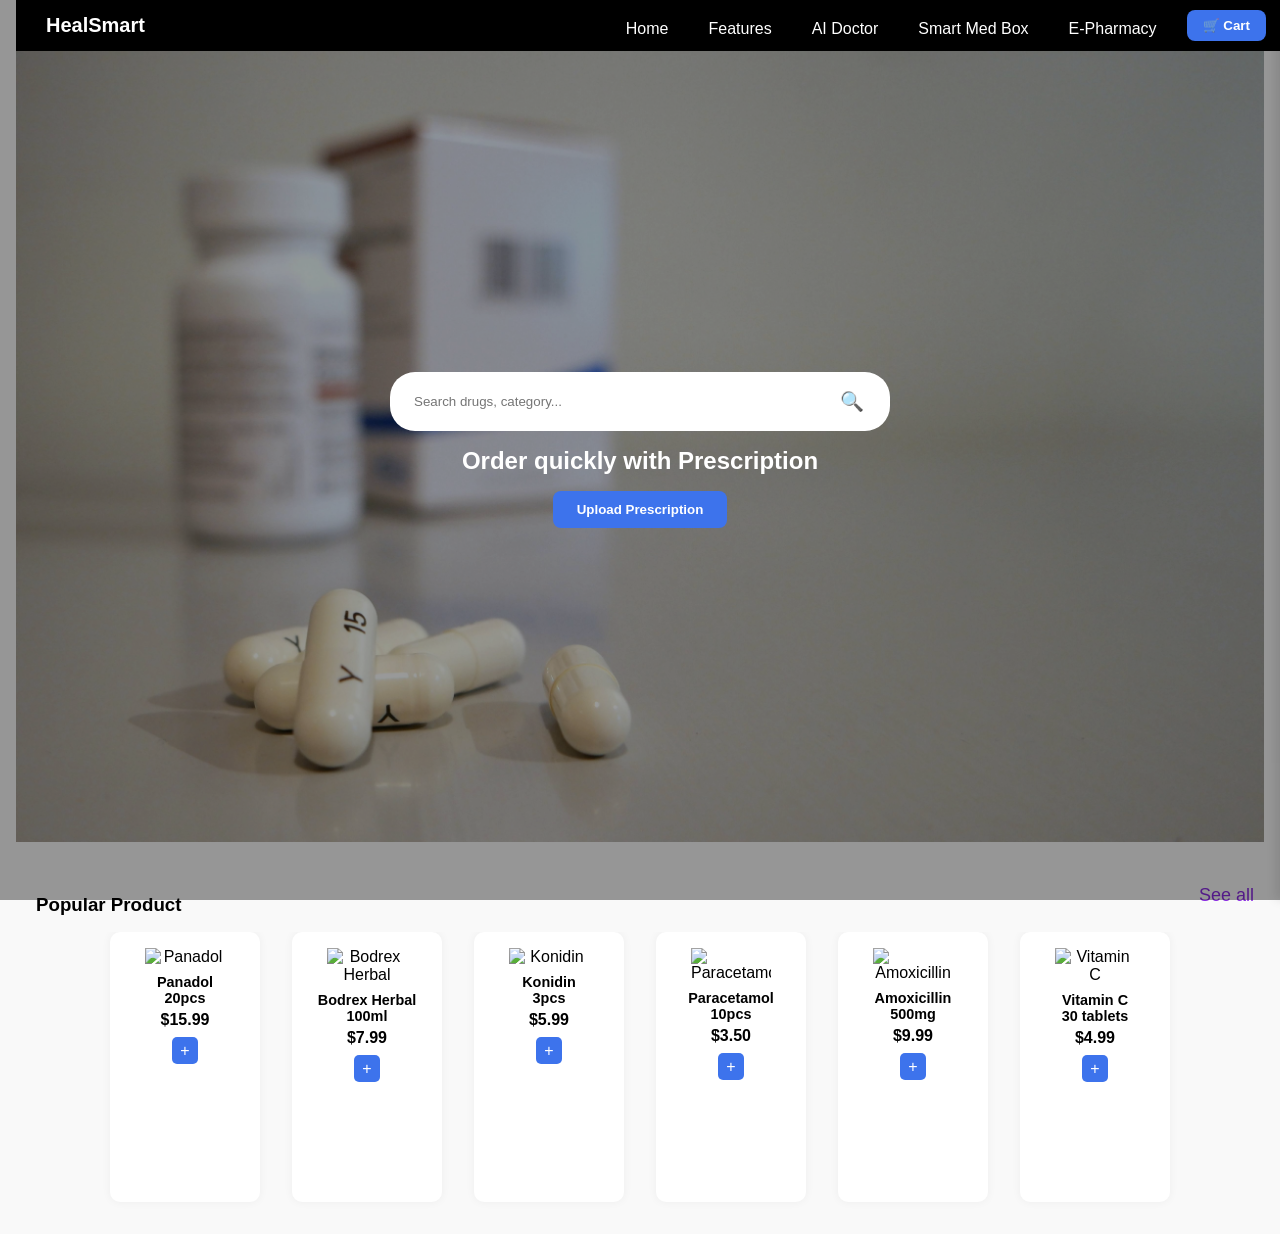
==== medicines.html @ 3e87d64b "Commited" ====
<!DOCTYPE html>
<html lang="en">
<head>
    <meta charset="UTF-8">
    <meta name="viewport" content="width=device-width, initial-scale=1.0">
    <title>Document</title>
    <link rel="stylesheet" href="index.css">
    <link rel="stylesheet" href="style.css">
    <script src="medicine.js" defer></script>
</head>
<body>
    <header>
        <nav class="navbar">
            <div class="logo">HealSmart</div>
          
            <div class="nav-group">
              <ul class="nav-links">
                <li><a href="#">Home</a></li>
                <li><a href="#">Features</a></li>
                <li><a href="#">AI Doctor</a></li>
                <li><a href="#">Smart Med Box</a></li>
                <li><a href="#">E-Pharmacy</a></li>
              </ul>
              <button id="cart-button" class="cart-btn">🛒 Cart</button>
            </div>
          </nav>
      </header>
      <div class="slider-container">
        <div class="slider">
          <div class="slide" style="background-image: url('pexels-julie-viken-148496-593451.jpg');"></div>
          <div class="slide" style="background-image: url('pexels-karolina-grabowska-4046996.jpg');"></div>
          <div class="slide" style="background-image: url('pexels-pixabay-139398.jpg');"></div>
          <div class="slide" style="background-image: url('pexels-shvetsa-3683090.jpg');"></div>
          <div class="slide" style="background-image: url('pexels-pixabay-208512-scaled-1-1920x1280 1.png');"></div>
        </div>
      
        <div class="search-section">
          <div class="search-box">
            <input type="text" placeholder="Search drugs, category...">
            <button>🔍</button>
          </div>
          <h2>Order quickly with Prescription</h2>
          <button class="upload-btn">Upload Prescription</button>
        </div>
      </div>
      
    <!-- Existing code before remains unchanged -->

<div class="section">
    <div class="section-title">
      <h3>Popular Product</h3>
      <a href="#">See all</a>
    </div>
    <div class="product-list">
        <div class="product-card">
            <img src="https://caresoul.in/cdn/shop/products/panadoladvance16tablets_600x600.jpg?v=1679571317" alt="Panadol">
            <h4>Panadol<br>20pcs</h4>
            <div class="price">$15.99</div>
            <button class="add-btn">+</button>
          </div>
      <div class="product-card">
        <img src="https://encrypted-tbn0.gstatic.com/images?q=tbn:ANd9GcRsW9gVQKQVhk741xKaaFB98vCGdjBel14ayQ&s" alt="Bodrex Herbal">
        <h4>Bodrex Herbal<br>100ml</h4>
        <div class="price">$7.99</div>
        <button class="add-btn">+</button>
      </div>
      <div class="product-card">
        <img src="https://down-id.img.susercontent.com/file/a12b778649339552637e33c7e74ee2e1" alt="Konidin">
        <h4>Konidin<br>3pcs</h4>
        <div class="price">$5.99</div>
        <button class="add-btn">+</button>
      </div>
      <!-- Added products below -->
      <div class="product-card">
        <img src="https://kidsapo.com/wp-content/uploads/2022/11/paracetamol-500-mg-tablets-10-pcs-biofarm.jpg" alt="Paracetamol">
        <h4>Paracetamol<br>10pcs</h4>
        <div class="price">$3.50</div>
        <button class="add-btn">+</button>
      </div>
      <div class="product-card">
        <img src="https://encrypted-tbn0.gstatic.com/images?q=tbn:ANd9GcTaGGng3p1weiqXgMfH7oDJiNxzBF0FtODGZA&s" alt="Amoxicillin">
        <h4>Amoxicillin<br>500mg</h4>
        <div class="price">$9.99</div>
        <button class="add-btn">+</button>
      </div>
      <div class="product-card">
        <img src="https://m.media-amazon.com/images/I/61Q-+KR3WcL._AC_UF894,1000_QL80_.jpg" alt="Vitamin C">
        <h4>Vitamin C<br>30 tablets</h4>
        <div class="price">$4.99</div>
        <button class="add-btn">+</button>
      </div>
    </div>
  </div>
  <!-- Cart Sidebar -->
<div id="cart-sidebar">
    <h3>Your Cart</h3>
    <ul id="cart-items"></ul>
    <div class="cart-footer">
      <strong>Total: $<span id="cart-total">0.00</span></strong>
    </div>
  </div>
  

  
</body>
</html>
---- index.css ----
*{
    margin: 0px;
    padding: 0px;
    box-sizing:border-box;
    /* background-color: springgreen; */
}
.heading{
    background-color:black ;
    display: flex;
    flex-direction:row;
    align-items: center;
    height: 10vh;
    color: white;
    
}
p{
    padding-left: 10px;
}
.outerbox{
    display: flex;
    flex-direction:row ;
    justify-content: center;
    align-items: center;
}
img{
    width: 50vw;
    height: 90vh;
    
}       
.box{/* Add this to your index.css or wherever appropriate */

.content-container {
  display: flex;
  flex-wrap: wrap;
  justify-content: center;
  align-items: flex-start;
  gap: 40px;
  padding: 40px 20px;
  flex-direction: row; /* ensures left-to-right */
}

.img2 {
  width: 400px;
  max-width: 100%;
}

.img2 img {
  width: 100%;
  height: auto;
}

/* Health tips style */
.health-tips-box {
  background-color: #f6f9ff;
  padding: 30px;
  width: 400px;
  max-width: 100%;
  border-radius: 15px;
  box-shadow: 0 4px 15px rgba(0, 0, 0, 0.05);
  text-align: center;
}

.health-tips-box h2 {
  margin-bottom: 20px;
  font-size: 24px;
  color: #1e3a8a;
}

.tips-grid {
  display: grid;
  grid-template-columns: 1fr;
  gap: 15px;
}

.tip-box {
  background-color: #ffffff;
  padding: 15px;
  border-radius: 12px;
  font-size: 1rem;
  font-weight: 500;
  color: #333;
  box-shadow: 0 2px 10px rgba(0, 0, 0, 0.1);
  transition: transform 0.3s ease;
}

.tip-box:hover {
  transform: translateY(-5px);
}

    color:white 
}
#mainbox{
    background-color: springgreen;

}
.login{
    border: 2px solid black;
    height: 50vh;
    width: 30vw;
    background-color: white;
    display: flex;
    flex-direction: column;
    align-items: center;
}
.outerbox p{
    color: blueviolet;
    font-family: 'Times New Roman', Times, serif;
}
.input1{
    padding: 10px;
    margin: 30px;

}
.input2{
    padding: 10px;
    /* margin: 30px; */
}
a{
    color: blueviolet;
    padding: 10px;
    font-size: large;
    text-decoration: none;
}
button{
    padding: 10px;
    background-color: springgreen;
}
.btn-green{
    padding: 10px;
    background-color: springgreen;
    margin: 10px;
}
.social-login-btn {
    display: flex;
    align-items: center;
    justify-content: center;
    gap: 10px;
    padding: 12px 20px;
    border: none;
    background-color: white;
    color: black;
    font-size: 16px;
    font-weight: bold;
    border-radius: 5px;
    box-shadow: 0px 2px 5px rgba(0, 0, 0, 0.2);
    cursor: pointer;
    transition: all 0.3s ease;
    margin: 10px;
}

.social-login-btn img {
    width: 20px;
    height: 20px;
}

.social-login-btn:hover {
    background-color: #f0f0f0;
}
.box2{
    background-color: rgba(224, 229, 245, 1);
    height: 100%;
    width: 100%;
}
.img2{
    width: 80vh;
    height:90vh;
    position: relative;
    left: 100vh;
}
/* .box2{
    display: flex;
    justify-content: end;
    align-items: center; 
} */
.box2 h1,h3{
    padding-top: 20px;
    padding-left:20px ;
}
.card {
    margin-top:50px ;
    background-color: #e8ebe8;
    display: flex;
    align-items: center;
    justify-content: flex-start;
    /* padding: 20px; */
    border-radius: 20px;
    /* max-width: 400px; */
    width: 40vw;
    height: 40vh;
    margin-left: 50px;
    box-shadow: 5px 5px 15px rgba(0, 0, 0, 0.1);
    
}

.card img {
    width: 30vw;
    height: 30vh;
}

/* .card-content {
    flex: 1;
} */

.card h2 {
    font-size: 22px;
}

.card p {
    font-size: 16px;
    margin-top: 10px;
}

.btn {
    background-color: yellow;
    border: none;
    padding: 10px 20px;
    margin-top: 10px;
    font-size: 16px;
    cursor: pointer;
    width: 100%;
    text-align: center;
    font-weight: bold;
}

.btn:hover {
    background-color: #ffeb3b;
}
.text2{
    text-align: center;
}
.maincontainer{
        display: flex;
        flex-direction: row;
        justify-content: center;
        gap: 20px;  /* Adds spacing between cards */
        flex-wrap: wrap; /* Allows wrapping for responsiveness */
}
.cta-btn {
    background: linear-gradient(to right, #42a5f5, #1e88e5);
    color: white;
    padding: 12px 24px;
    font-size: 18px;
    border-radius: 25px;
    text-decoration: none;
    display: inline-block;
    margin-top: 20px;
    transition: 0.3s;
}
.cta-btn:hover {
    background: linear-gradient(to right, #1e88e5, #1565c0);
}
/* Navbar Styles */
.navbar {
    position: fixed;
    top: 0;
    width: 100%;
    background: black;
    color: white;
    display: flex;
    justify-content: space-between;
    padding: 15px 50px;
    z-index: 1000;
}
.logo {
    font-size: 22px;
    font-weight: bold;
}
.nav-links {
    list-style: none;
    display: flex;
    gap: 20px;
}
.nav-links li a {
    color: white;
    text-decoration: none;
    font-size: 16px;
    transition: 0.3s;
}
.nav-links li a:hover {
    color: #42a5f5;
}
.health-tips-box {
    background-color: #f6f9ff;
    padding: 30px;
    margin: 40px auto;
    width: 45%;
    border-radius: 15px;
    box-shadow: 0 4px 15px rgba(0, 0, 0, 0.05);
    text-align: center;
  }
  
  .health-tips-box h2 {
    margin-bottom: 20px;
    font-size: 24px;
    color: #1e3a8a;
  }
  
  .tips-grid {
    display: grid;
    grid-template-columns: repeat(auto-fit, minmax(250px, 1fr));
    gap: 20px;
  }
  
  .tip-box {
    background-color: #ffffff;
    padding: 20px;
    border-radius: 12px;
    font-size: 1rem;
    font-weight: 500;
    color: #333;
    box-shadow: 0 2px 10px rgba(0,0,0,0.1);
    transition: transform 0.3s ease;
  }
  
  .tip-box:hover {
    transform: translateY(-5px);
  }
/* Full Mobile Container */
.mobile-container {
    width: 320px;
    height: 600px;
    background: #f8f9fa;
    border-radius: 35px;
    box-shadow: 0px 10px 20px rgba(0, 0, 0, 0.2);
    border: 8px solid black;
    position: relative;
    overflow: hidden;
    display: flex;
    flex-direction: column;
    align-items: center;
    padding-top: 40px;
    margin-top: 10px;
    /* margin-left: 20vw; */
    margin: auto;
}

/* Mobile top bar */
.mobile-top-bar {
    width: 100%;
    height: 30px;
    background: black;
    color: white;
    display: flex;
    justify-content: space-between;
    padding: 5px 15px;
    font-size: 14px;
    font-weight: bold;
}

/* HealSmart Notification */
.notification {
    width: 90%;
    background: white;
    display: flex;
    align-items: center;
    border-radius: 10px;
    padding: 10px;
    box-shadow: 0 2px 5px rgba(0, 0, 0, 0.2);
    margin-top: 10px;
}

.notif-logo {
    width: 30px;
    height: 30px;
    border-radius: 50%;
    margin-right: 10px;
}

.notif-text {
    display: flex;
    flex-direction: column;
}

.notif-title {
    font-weight: bold;
}

/* Mobile Screen Content */
.mobile-screen {
    width: 90%;
    background: #ffffff;
    margin-top: 20px;
    padding: 15px;
    border-radius: 12px;
    box-shadow: 0 4px 10px rgba(0, 0, 0, 0.1);
    text-align: center;
}

.health-tips {
    text-align: left;
    font-size: 14px;
    list-style-type: none;
    padding: 0;
}

.health-tips li {
    background: #eef3ff;
    padding: 8px;
    margin: 5px 0;
    border-radius: 8px;
}
.health h2{
    text-align: center;
    margin-top: 50px;
}
.feature-container {
    display: flex;
    flex-direction: row;
    justify-content: center;
    gap: 80px;  /* Adds spacing between cards */
    padding: 20px;
}

.feature-box {
    width: 220px;
    height: 220px;
    background-color: #A3E4A6;
    border-radius: 20px;
    display: flex;
    flex-direction: column;
    align-items: center;
    justify-content: center;
    text-align: center;
    box-shadow: 2px 2px 10px rgba(0, 0, 0, 0.2);
    padding: 15px;
}

.feature-box img {
    width: 60px;
    height: 60px;
    margin-bottom: 10px;
}

.feature-box p {
    font-size: 16px;
    font-weight: bold;
    color: #333;
}

.feature-center {
    width: 100%;
    display: flex;
    justify-content: center;
}
.privacy-card {
    display: flex;
    justify-content: center;
    align-items: center;
    background-color: #6979F8;
    color: white;
    padding: 20px;
    border-radius: 12px;
    max-width: 500px;
    box-shadow: 2px 2px 10px rgba(0, 0, 0, 0.2);
    margin: auto;
    margin-top: 20px;
    height: 25vh;
}

.icon-section img {
    width: 60px;
    height: auto;
}

.divider {
    height: 80px;
    width: 2px;
    background-color: white;
    margin: 0 15px;
}

.text-section {
    max-width: 300px;
    font-size: 14px;
}

.footer {
    width: 100%;
    background-color: #DDE4FA;
    padding: 20px;
    display: flex;
    justify-content: space-between;
    align-items: flex-start;
    flex-wrap: wrap;
    min-height: auto; /* Changed height to auto so it adjusts dynamically */
    margin-top:50px ;
}

.footer-section {
    flex: 1;
    min-width: 200px;
    margin: 10px;
}

.left {
    max-width: 300px;
    display: flex;
    flex-direction: column;
    align-items: flex-start;
}

h2, h3 {
    margin: 0;
}

p {
    margin: 5px 0;
}

.social-icons {
    display: flex;
    flex-direction: row;
    gap: 10px;
    margin-top: 10px;
}

.social-icons img {
    width: 50px;
    height: 50px;
}

.app-buttons {
    display: flex;
    gap: 10px; /* Ensures spacing between buttons */
}

.app-buttons img {
    width: 120px;
    height: auto;
}
.footer-bottom {
    width: 100%;
    display: flex;
    justify-content: center;
    align-items: center;
    gap: 30px;
    margin-top: 20px;
    flex-wrap: wrap;
}

.query-box, .contact-box {
    background-color: #FFFFFF;
    padding: 20px;
    border-radius: 10px;
    box-shadow: 0px 4px 8px rgba(0, 0, 0, 0.1);
    width: 400px;
    text-align: center;
}

.query-box h3, .contact-box h3 {
    margin-bottom: 10px;
}

.query-box input, .contact-box input, .contact-box textarea {
    width: 100%;
    padding: 10px;
    margin-top: 5px;
    border: 1px solid #ccc;
    border-radius: 5px;
}

.query-box button, .contact-box button {
    margin-top: 10px;
    padding: 10px 20px;
    border: none;
    background-color: #4CAF50;
    color: white;
    border-radius: 5px;
    cursor: pointer;
}
.btn-yellow{
    background-color: yellow;
    border: none;
    padding: 10px 20px;
    margin-top: 10px;
    font-size: 16px;
    cursor: pointer;
    width: 100%;
    text-align: center;
    font-weight: bold;
}
.container2{
    background-color: rgba(217, 217, 217, 1);
    display: flex;
    flex-direction: row;
    align-items: center;
}
.btn-yellow2{
    background-color: yellow;
    color: black;
    width: 10vw;
    cursor: pointer;
    width: 100%;
    text-align: center;
    font-weight: bold;
    
}
.helo2{
    display: flex;
    flex-direction: row;
    flex-wrap: wrap;
    justify-content: center ;
}
.talktodr{
    text-align: center;

}
.talktodr h1{
    margin-top:20px ;
}
.talktodr h3{
    font-style: italic;
    margin-bottom: 30px;
}
.heading, .talktodr {
    text-align: center;
    margin-top: 20px;
  }
  
  #chat-window {
    max-width: 600px;
    margin: 30px auto;
    border: 1px solid #ccc;
    border-radius: 12px;
    background: #fff;
    box-shadow: 0 0 10px rgba(0,0,0,0.1);
    overflow: hidden;
  }
  
  #chat-box {
    max-height: 400px;
    overflow-y: auto;
    padding: 15px;
  }
  
  #chat-box p {
    margin: 8px 0;
  }
  
  .user-msg {
    text-align: right;
    color: #2c3e50;
  }
  
  .bot-msg {
    text-align: left;
    color: #27ae60;
  }
  
  #chat-input {
    display: flex;
    padding: 10px;
    border-top: 1px solid #ddd;
    background-color: #fafafa;
  }
  
  #chat-input input {
    flex: 1;
    padding: 10px 12px;
    border: 1px solid #ccc;
    border-radius: 8px;
    outline: none;
    font-size: 14px;
  }
  
  #chat-input button {
    background-color: #4CAF50;
    color: white;
    border: none;
    margin-left: 10px;
    padding: 0 16px;
    font-size: 16px;
    border-radius: 8px;
    cursor: pointer;
    transition: background-color 0.3s ease;
  }
  
  #chat-input button:hover {
    background-color: #45a049;
  }
  #mic-btn {
    background-color: #f39c12;
  }
  
  #mic-btn:hover {
    background-color: #e67e22;
  }
  .personal-concerns {
    display: flex;
    flex-wrap: wrap;
    align-items: center;
    justify-content: space-between;
    padding: 50px;
    background-color: #f9f9f9;
    gap: 30px;
  }
  
  .concern-text {
    flex: 1;
    min-width: 300px;
  }
  
  .concern-text h2 {
    font-size: 28px;
    color: #1d1d1d;
    margin-bottom: 20px;
  }
  
  .concern-text p {
    font-size: 16px;
    color: #555;
    margin-bottom: 20px;
  }
  
  .concern-text ul {
    list-style: none;
    padding-left: 0;
  }
  
  .concern-text ul li {
    margin-bottom: 20px;
  }
  
  .concern-text ul li strong {
    font-size: 18px;
    color: #146C63;
  }
  
  .start-btn {
    background-color: #147c6c;
    color: white;
    padding: 12px 24px;
    font-size: 16px;
    border: none;
    border-radius: 6px;
    cursor: pointer;
    transition: background-color 0.3s ease;
  }
  
  .start-btn:hover {
    background-color: #105b4f;
  }
  
  .concern-image {
    flex: 1;
    text-align: center;
    min-width: 300px;
  }
  
  .concern-image img {
    max-width: 100%;
    height: auto;
    border-radius: 8px;
  }
  .appointment-hero {
    background-image: url('pexels-rdne-6129507.jpg'); /* Replace with your image path */
    background-size: cover;
    background-position: center;
    height: 150vh;
    display: flex;
    justify-content: center;
    align-items: center;
    position: relative;
    animation: fadeIn 2s ease-in-out;
  }
  
  .hero-content {
    text-align: center;
    color: white;
    text-shadow: 2px 2px 4px rgba(0, 0, 0, 0.6);
  }
  
  .hero-content h1 {
    font-size: 32px;
    font-weight: bold;
    margin-bottom: 20px;
    animation: slideUp 1.5s ease forwards;
  }
  
  .btn-cta {
    display: inline-block;
    padding: 12px 24px;
    background-color: #0f766e;
    color: #fff;
    font-weight: bold;
    text-decoration: none;
    border-radius: 8px;
    transition: background-color 0.3s ease;
  }
  
  .btn-cta:hover {
    background-color: #115e59;
  }
  
  /* Animation keyframes */
  @keyframes fadeIn {
    from { opacity: 0; }
    to { opacity: 1; }
  }
  
  @keyframes slideUp {
    from {
      transform: translateY(20px);
      opacity: 0;
    }
    to {
      transform: translateY(0);
      opacity: 1;
    }
  }
  .top-doctors {
    text-align: center;
    padding: 40px 20px;
    background-color: #f9f9f9;
  }
  
  .top-doctors h2 {
    font-size: 28px;
    color: #2c3e50;
    margin-bottom: 10px;
  }
  
  .top-doctors .subheading {
    color: #888;
    font-size: 16px;
    margin-bottom: 30px;
  }
  
  .doctor-grid {
    display: grid;
    grid-template-columns: repeat(auto-fit, minmax(230px, 1fr));
    gap: 20px;
    justify-items: center;
  }
  
  .doctor-card {
    background: white;
    border-radius: 15px;
    padding: 20px;
    box-shadow: 0 4px 12px rgba(0,0,0,0.1);
    max-width: 250px;
    text-align: center;
    transition: transform 0.3s ease;
  }
  
  .doctor-card:hover {
    transform: translateY(-5px);
  }
  
  .doctor-card img {
    width: 100%;
    height: 180px;
    object-fit: cover;
    border-radius: 10px;
  }
  
  .doctor-card h3 {
    margin-top: 15px;
    font-size: 18px;
    color: #333;
  }
  
  .doctor-card p {
    font-size: 14px;
    color: #666;
    margin-bottom: 15px;
  }
  
  .book-btn {
    display: inline-block;
    background-color: #34d399;
    color: white;
    padding: 10px 20px;
    border-radius: 30px;
    font-weight: bold;
    text-decoration: none;
    transition: background 0.3s;
  }
  
  .book-btn:hover {
    background-color: #059669;
  }
  
  .popup-form {
    display: none;
    position: fixed;
    z-index: 1000;
    left: 0; top: 0;
    width: 100%; height: 100%;
    background: rgba(0, 0, 0, 0.5);
  }
  
  .form-content {
    background: #fff;
    padding: 30px;
    width: 300px;
    border-radius: 10px;
    margin: 10% auto;
    text-align: center;
    position: relative;
    animation: fadeIn 0.3s ease-in-out;
  }
  
  .form-content input,
  .form-content button {
    width: 90%;
    margin: 10px 0;
    padding: 10px;
    border-radius: 5px;
    border: 1px solid #ccc;
  }
  
  .form-content button {
    background: #10b981;
    color: white;
    border: none;
    font-weight: bold;
    cursor: pointer;
  }
  
  .form-content button:hover {
    background: #059669;
  }
  
  .close-btn {
    position: absolute;
    top: 8px;
    right: 15px;
    font-size: 20px;
    cursor: pointer;
  }
  
  @keyframes fadeIn {
    from {opacity: 0; transform: scale(0.9);}
    to {opacity: 1; transform: scale(1);}
  } 
  .modal {
    display: none; /* Hide by default */
    position: fixed;
    top: 0; left: 0;
    width: 100%; height: 100%;
    background: rgba(0, 0, 0, 0.6);
    justify-content: center;
    align-items: center;
    z-index: 1000;
  }
  
  .modal-content {
    background: white;
    padding: 20px;
    border-radius: 8px;
    width: 300px;
    margin: auto;
    position: relative;
  }
  
  .close-btn {
    position: absolute;
    right: 10px;
    top: 5px;
    cursor: pointer;
    font-size: 24px;
  }
.book-btn{
    display: flex;
    justify-content: center;
    align-items: center;
  }
  .how-it-works {
    text-align: center;
    padding: 50px 20px;
    background-color: #f8f9fa;
  }
  
  .how-it-works h2 {
    font-size: 2.5rem;
    margin-bottom: 40px;
    color: #333;
  }
  
  .steps-container {
    display: flex;
    justify-content: center;
    gap: 40px;
    flex-wrap: wrap;
  }
  
  .step {
    max-width: 300px;
    padding: 20px;
    background-color: white;
    border-radius: 15px;
    box-shadow: 0 0 15px rgba(0,0,0,0.05);
    transition: transform 0.3s ease;
  }
  
  .step:hover {
    transform: translateY(-5px);
  }
  
  .step img {
    width: 200px ;
    height: 200px;
    margin-bottom: 20px;
  }
  
  .step h3 {
    font-size: 1.2rem;
    color: #007bff;
    margin-bottom: 10px;
  }
  
  .step p {
    font-size: 0.95rem;
    color: #666;
  }
  
.navbar a{
    color: white;
}
---- style.css ----
* {
    margin: 0;
    padding: 0;
    box-sizing: border-box;
    font-family: Arial, sans-serif;
  }
  
  body {
    background-color: #f9f9f9;
    padding: 1rem;
  }
  
  header {
    font-size: 1.5rem;
    font-weight: bold;
    margin-bottom: 1rem;
  }
  
  /* SLIDER SECTION */
  .slider-container {
    /* position: relative; */
    background-size: cover;
    background-position: center;
    overflow: hidden;
    /* border-radius: 10px; */
  
    width: 100%;
    
  }
  
 .slider {
    display: flex;
    width: 100%;
    height: 90vh;
    animation: slide 25s infinite;
  }
  
  .slider img {
    width: 100%;
    height: 100%;
    object-fit: cover;
    flex-shrink: 0;
  }
  
  @keyframes slide {
    0% { transform: translateX(0%); }
    20% { transform: translateX(0%); }
    25% { transform: translateX(-100%); }
    45% { transform: translateX(-100%); }
    50% { transform: translateX(-200%); }
    70% { transform: translateX(-200%); }
    75% { transform: translateX(-300%); }
    95% { transform: translateX(-300%); }
    100% { transform: translateX(-400%); }
  }
  
  /* Overlay */
  .slider-container::after {
    content: "";
    position: absolute;
    inset: 0;
    background: rgba(0, 0, 0, 0.4);
    z-index: 1;
  }
  
  /* Search Overlay */
  .slider-container .search-section {
    position: absolute;
    top: 0;
    left: 0;
    width: 100%;
    height: 100%;
    display: flex;
    flex-direction: column;
    justify-content: center;
    align-items: center;
    z-index: 2;
    padding: 2rem 1rem;
    color: #fff;
    text-align: center;
  }
  
  .search-box {
    display: flex;
    align-items: center;
    background-color: #fff;
    border-radius: 25px;
    overflow: hidden;
    padding: 0.5rem 1rem;
    width: 100%;
    max-width: 500px;
    margin-bottom: 1rem;
  }
  
  .search-box input {
    border: none;
    outline: none;
    width: 100%;
    padding: 0.5rem;
  }
  
  .search-box button {
    background: none;
    border: none;
    font-size: 1.2rem;
    cursor: pointer;
  }
  
  .upload-btn {
    margin-top: 1rem;
    background-color: #3d73ec;
    border: none;
    color: #fff;
    padding: 0.7rem 1.5rem;
    border-radius: 8px;
    font-weight: bold;
    cursor: pointer;
  }
  
  /* PRODUCTS */
  .section {
    margin-top: 2rem;
  }
  
  .section-title {
    display: flex;
    justify-content: space-between;
    align-items: center;
    margin-bottom: 1rem;
  }
  
  .product-list {
    display: flex;
    justify-content: center;
    align-items: center;
    gap:2rem;
    overflow-x: auto;
    padding-bottom: 1rem;
  }
  
  .product-card {
    background-color: #fff;
    border-radius: 10px;
    padding: 1rem;
    width: 150px;
    box-shadow: 0 0 10px rgba(0, 0, 0, 0.05);
    display: flex;
    flex-direction: column;
    align-items: center;
    text-align: center;
    flex-shrink: 0;
    height: 30vh;
  }
  
  .product-card img {
    width: 80px;
    height: auto;
    margin-bottom: 0.5rem;
  }
  
  .product-card h4 {
    font-size: 0.9rem;
    margin-bottom: 0.3rem;
  }
  
  .product-card .price {
    font-weight: bold;
    margin-bottom: 0.5rem;
  }
  
  .product-card .old-price {
    text-decoration: line-through;
    color: gray;
    font-size: 0.8rem;
    margin-left: 0.3rem;
  }
  
  .add-btn {
    background-color: #3d73ec;
    color: #fff;
    border: none;
    padding: 0.3rem 0.5rem;
    border-radius: 5px;
    font-size: 1rem;
    cursor: pointer;
  }
  
  .slide {
    flex-shrink: 0;
    width: 100%;
    height: 100%;
    background-size: cover;
    background-position: center;
  }
  #cart-sidebar {
    position: fixed;
    top: 0;
    right: -300px;
    width: 300px;
    height: 100%;
    background: #fff;
    border-left: 2px solid #ccc;
    box-shadow: -4px 0 10px rgba(0, 0, 0, 0.1);
    padding: 1rem;
    transition: right 0.3s ease;
    z-index: 999;
    overflow-y: auto;
  }
  
  #cart-sidebar.active {
    right: 0;
  }
  
  #cart-sidebar h3 {
    margin-bottom: 1rem;
  }
  
  #cart-items {
    list-style: none;
    padding: 0;
  }
  
  #cart-items li {
    margin-bottom: 0.5rem;
    border-bottom: 1px solid #eee;
    padding-bottom: 0.5rem;
  }
  
  .cart-footer {
    margin-top: 1rem;
    font-size: 1.1rem;
  }
  
  #toggle-cart {
    position: fixed;
    top: 20px;
    right: 20px;
    background: #3d73ec;
    color: #fff;
    border: none;
    padding: 0.7rem 1rem;
    border-radius: 5px;
    cursor: pointer;
    z-index: 1000;
  }
/* Navbar container */
.navbar {
    display: flex;
    align-items: center;
    justify-content: space-between;
    background-color: black;
    padding: 10px 30px;
    color: white;
  }
  
  /* Logo */
  .logo {
    font-size: 20px;
    font-weight: bold;
    color: white;
  }
  
  /* Nav group to hold links and cart on right */
  .nav-group {
    display: flex;
    align-items: center;
    gap: 20px;
  }
  
  /* Navigation links */
  .nav-links {
    display: flex;
    gap: 20px;
    list-style: none;
    margin: 0;
    padding: 0;
  }
  
  .nav-links li a {
    text-decoration: none;
    color: white;
    font-weight: 500;
  }
  
  .nav-links li a:hover {
    color: #3d73ec;
  }
  
  /* Cart button */
  .cart-btn {
    background-color: #3d73ec;
    color: white;
    border: none;
    padding: 8px 16px;
    border-radius: 8px;
    font-weight: bold;
    cursor: pointer;
    transition: background-color 0.2s ease;
  }
  
  .cart-btn:hover {
    background-color: #2c5dc4;
  }
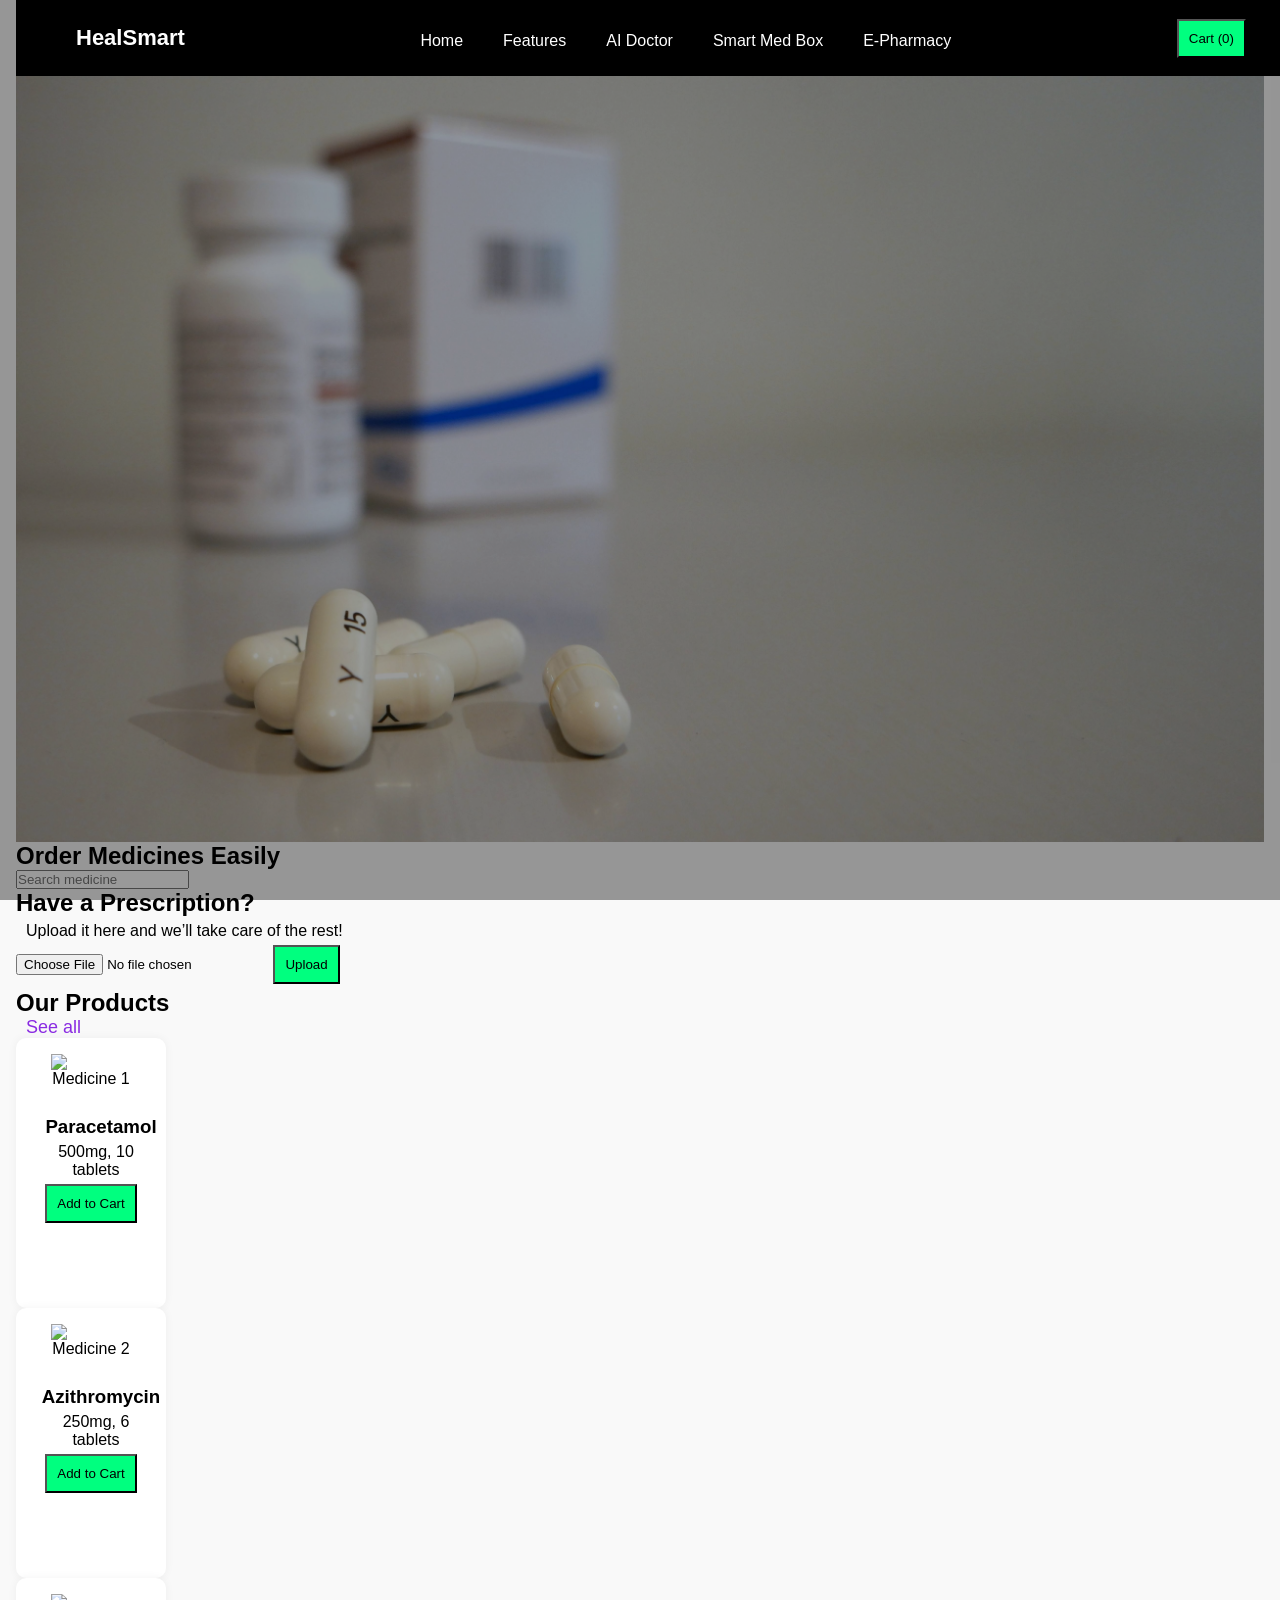
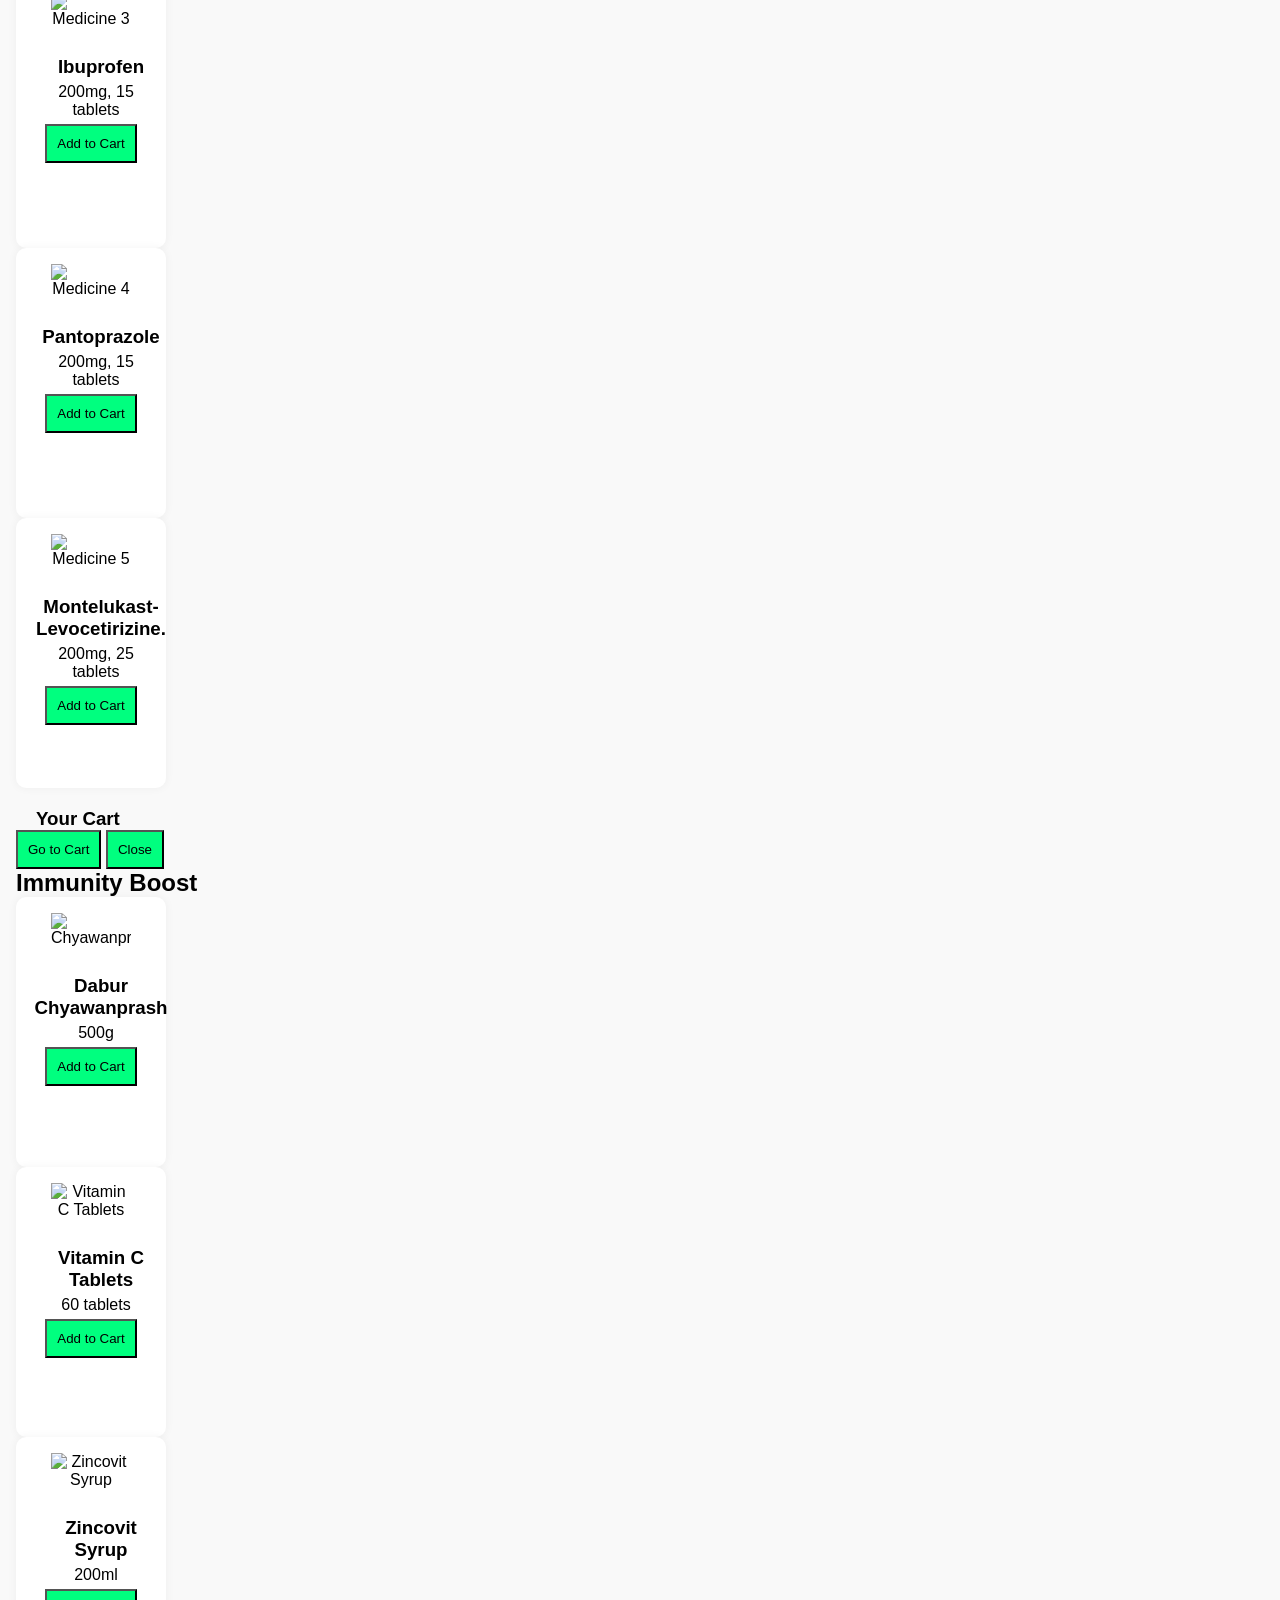
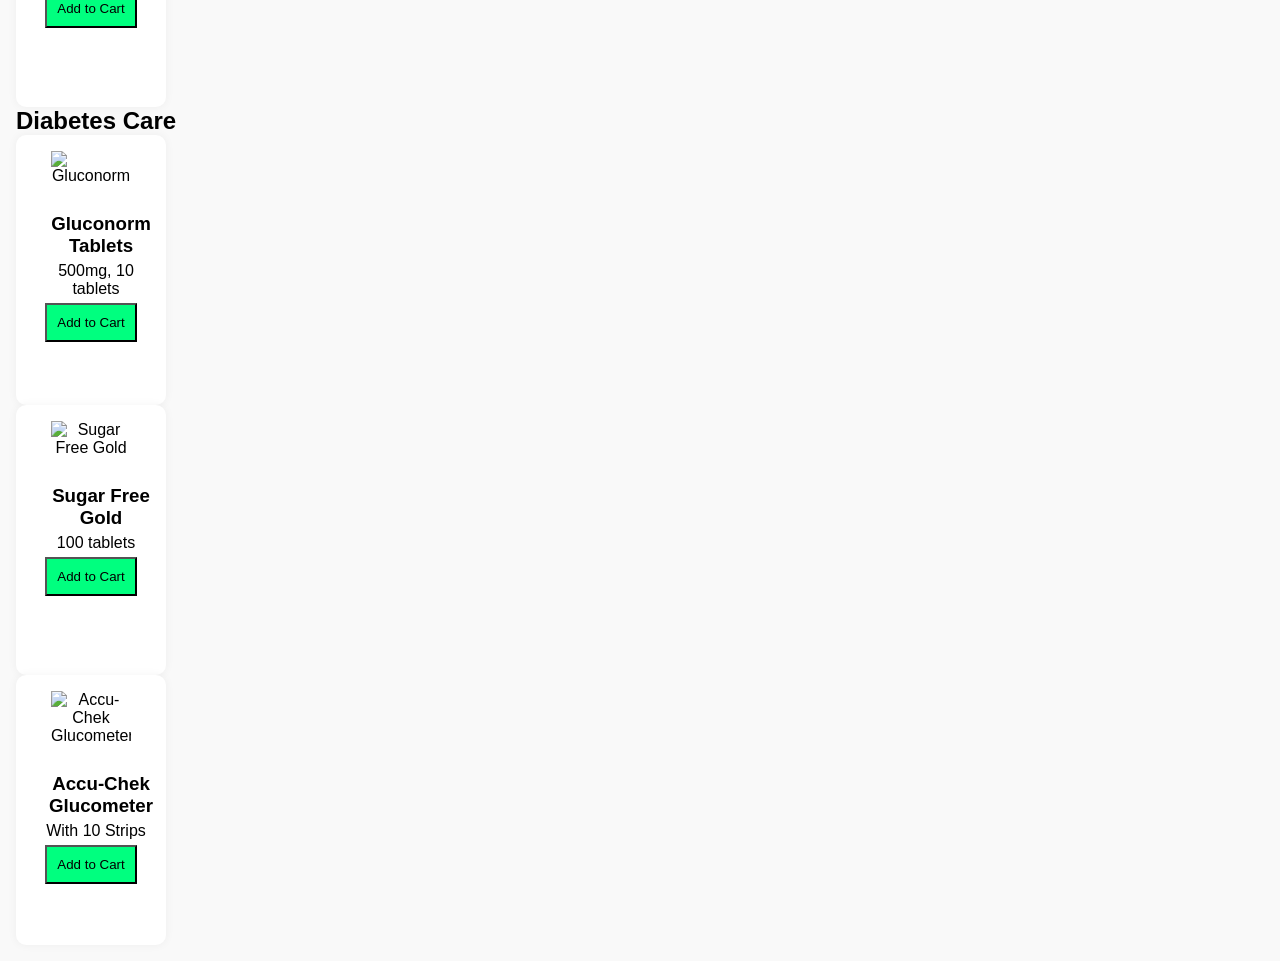
==== commit dcc1bbad: "Add files via upload" ====
--- a/medicines.html
+++ b/medicines.html
@@ -1,106 +1,154 @@
-<!DOCTYPE html>
-<html lang="en">
-<head>
-    <meta charset="UTF-8">
-    <meta name="viewport" content="width=device-width, initial-scale=1.0">
-    <title>Document</title>
-    <link rel="stylesheet" href="index.css">
-    <link rel="stylesheet" href="style.css">
-    <script src="medicine.js" defer></script>
-</head>
-<body>
-    <header>
-        <nav class="navbar">
-            <div class="logo">HealSmart</div>
-          
-            <div class="nav-group">
-              <ul class="nav-links">
-                <li><a href="#">Home</a></li>
-                <li><a href="#">Features</a></li>
-                <li><a href="#">AI Doctor</a></li>
-                <li><a href="#">Smart Med Box</a></li>
-                <li><a href="#">E-Pharmacy</a></li>
-              </ul>
-              <button id="cart-button" class="cart-btn">🛒 Cart</button>
-            </div>
-          </nav>
-      </header>
-      <div class="slider-container">
-        <div class="slider">
-          <div class="slide" style="background-image: url('pexels-julie-viken-148496-593451.jpg');"></div>
-          <div class="slide" style="background-image: url('pexels-karolina-grabowska-4046996.jpg');"></div>
-          <div class="slide" style="background-image: url('pexels-pixabay-139398.jpg');"></div>
-          <div class="slide" style="background-image: url('pexels-shvetsa-3683090.jpg');"></div>
-          <div class="slide" style="background-image: url('pexels-pixabay-208512-scaled-1-1920x1280 1.png');"></div>
-        </div>
-      
-        <div class="search-section">
-          <div class="search-box">
-            <input type="text" placeholder="Search drugs, category...">
-            <button>🔍</button>
-          </div>
-          <h2>Order quickly with Prescription</h2>
-          <button class="upload-btn">Upload Prescription</button>
-        </div>
-      </div>
-      
-    <!-- Existing code before remains unchanged -->
-
-<div class="section">
-    <div class="section-title">
-      <h3>Popular Product</h3>
-      <a href="#">See all</a>
-    </div>
-    <div class="product-list">
-        <div class="product-card">
-            <img src="https://caresoul.in/cdn/shop/products/panadoladvance16tablets_600x600.jpg?v=1679571317" alt="Panadol">
-            <h4>Panadol<br>20pcs</h4>
-            <div class="price">$15.99</div>
-            <button class="add-btn">+</button>
-          </div>
-      <div class="product-card">
-        <img src="https://encrypted-tbn0.gstatic.com/images?q=tbn:ANd9GcRsW9gVQKQVhk741xKaaFB98vCGdjBel14ayQ&s" alt="Bodrex Herbal">
-        <h4>Bodrex Herbal<br>100ml</h4>
-        <div class="price">$7.99</div>
-        <button class="add-btn">+</button>
-      </div>
-      <div class="product-card">
-        <img src="https://down-id.img.susercontent.com/file/a12b778649339552637e33c7e74ee2e1" alt="Konidin">
-        <h4>Konidin<br>3pcs</h4>
-        <div class="price">$5.99</div>
-        <button class="add-btn">+</button>
-      </div>
-      <!-- Added products below -->
-      <div class="product-card">
-        <img src="https://kidsapo.com/wp-content/uploads/2022/11/paracetamol-500-mg-tablets-10-pcs-biofarm.jpg" alt="Paracetamol">
-        <h4>Paracetamol<br>10pcs</h4>
-        <div class="price">$3.50</div>
-        <button class="add-btn">+</button>
-      </div>
-      <div class="product-card">
-        <img src="https://encrypted-tbn0.gstatic.com/images?q=tbn:ANd9GcTaGGng3p1weiqXgMfH7oDJiNxzBF0FtODGZA&s" alt="Amoxicillin">
-        <h4>Amoxicillin<br>500mg</h4>
-        <div class="price">$9.99</div>
-        <button class="add-btn">+</button>
-      </div>
-      <div class="product-card">
-        <img src="https://m.media-amazon.com/images/I/61Q-+KR3WcL._AC_UF894,1000_QL80_.jpg" alt="Vitamin C">
-        <h4>Vitamin C<br>30 tablets</h4>
-        <div class="price">$4.99</div>
-        <button class="add-btn">+</button>
-      </div>
-    </div>
-  </div>
-  <!-- Cart Sidebar -->
-<div id="cart-sidebar">
-    <h3>Your Cart</h3>
-    <ul id="cart-items"></ul>
-    <div class="cart-footer">
-      <strong>Total: $<span id="cart-total">0.00</span></strong>
-    </div>
-  </div>
-  
-
-  
-</body>
-</html>+<!DOCTYPE html>
+<html lang="en">
+<head>
+  <meta charset="UTF-8" />
+  <meta name="viewport" content="width=device-width, initial-scale=1.0" />
+  <title>HealSmart E-Pharmacy</title>
+  <link rel="stylesheet" href="style.css" />
+  <link rel="stylesheet" href="index.css">
+  <script src="medicine.js" defer></script>
+</head>
+<body>
+  <header>
+    <nav class="navbar">
+      <a href="index.html"><div class="logo">HealSmart</div></a>
+      <ul class="nav-links">
+        <li><a href="#home">Home</a></li>
+        <li><a href="#features">Features</a></li>
+        <li><a href="#ai-doctor">AI Doctor</a></li>
+        <li><a href="#med-box">Smart Med Box</a></li>
+        <li><a href="#pharmacy">E-Pharmacy</a></li>
+      </ul>
+      <button id="cartBtn">Cart (<span id="cartCount">0</span>)</button>  
+    </nav>
+  </header>
+  <div class="slider-container">
+    <div class="slider">
+      <img src="pexels-julie-viken-148496-593451.jpg" alt="Slide 1" class="slide active">
+      <img src="pexels-karolina-grabowska-4046996.jpg" alt="Slide 2" class="slide active">
+      <img src="pexels-pixabay-139398.jpg" alt="slide3" class="slide active">
+      <img src="pexels-pixabay-208512-scaled-1-1920x1280 1.png" alt="slide4" class="slide active">
+      <img src="pexels-shvetsa-3683090.jpg" alt="slide5" class="slide active">
+
+      <!-- Add more <img> if needed -->
+    </div>
+  
+    <div class="slider-overlay">
+      <h2>Order Medicines Easily</h2>
+      <div class="search-upload">
+        <input type="text" placeholder="Search medicine" />
+        <section class="prescription-upload">
+          <h2>Have a Prescription?</h2>
+          <p>Upload it here and we’ll take care of the rest!</p>
+          <input type="file" id="prescriptionInput" accept=".jpg,.jpeg,.png,.pdf" />
+          <button onclick="uploadPrescription()">Upload</button>
+          <p id="uploadStatus"></p>
+        </section>
+        
+      </div>
+    </div>
+  </div>  
+  <div class="section-header">
+    <h2>Our Products</h2>
+    <a href="all-products.html" class="see-all-link">See all</a>
+  </div>
+  
+    <div class="product-section">
+      <div class="product-card">
+        <img src="https://assets.sayacare.in/api/images/product_image/large_image/23/74/paracetamol-500-mg-10-tablet-23_1.webp" alt="Medicine 1" />
+        <h3>Paracetamol</h3>
+        <p>500mg, 10 tablets</p>
+        <button onclick="addToCart('Paracetamol')">Add to Cart</button>
+      </div>
+
+      <div class="product-card">
+        <img src="https://encrypted-tbn0.gstatic.com/images?q=tbn:ANd9GcTbH4gAnUymUgChEBnTrYfLzGbQgIZR25PtyA&s.jpg" alt="Medicine 2" />
+        <h3>Azithromycin</h3>
+        <p>250mg, 6 tablets</p>
+        <button onclick="addToCart('Azithromycin')">Add to Cart</button>
+      </div>
+
+      <div class="product-card">
+        <img src="https://static.toiimg.com/thumb/msid-118540180,width-1280,height-720,resizemode-4/118540180.jpg.jpg" alt="Medicine 3" />
+        <h3>Ibuprofen</h3>
+        <p>200mg, 15 tablets</p>
+        <button onclick="addToCart('Ibuprofen')">Add to Cart</button>
+      </div>
+      <div class="product-card">
+        <img src="https://waylonehealthcare.in/wp-content/uploads/2024/01/PANLONE-40.jpg" alt="Medicine 4" />
+        <h3>Pantoprazole</h3>
+        <p>200mg, 15 tablets</p>
+        <button onclick="addToCart('Pantoprazole')">Add to Cart</button>
+      </div>
+      <div class="product-card">
+        <img src="  https://zeelabpharmacy.com/public/uploads/other_brand_image/Zee67769de1d2331-400X.webp" alt="Medicine 5" />
+        <h3>Montelukast-Levocetirizine.</h3>
+        <p>200mg, 25   tablets</p>
+        <button onclick="addToCart('Montelukast-Levocetirizine')">Add to Cart</button>
+      </div>
+    </div>
+  </main>
+
+  <div id="cartSidebar" class="cart-sidebar">
+    <h3>Your Cart</h3>
+    <ul id="cartItems"></ul>
+    <button onclick="goToCartPage()">Go to Cart</button>
+    <button onclick="closeCart()">Close</button>
+  </div>
+
+  <script src="medicines.js"></script>
+ <!-- Immunity Boost Products -->
+<h2 class="category-heading">Immunity Boost</h2>
+<div class="product-section">
+  <div class="product-card">
+    <img src="https://m.media-amazon.com/images/I/71tH6y4K-SL._AC_UF1000,1000_QL80_.jpg" alt="Chyawanprash" />
+    <h3>Dabur Chyawanprash</h3>
+    <p>500g</p>
+    <button onclick="addToCart('Dabur Chyawanprash', 150)">Add to Cart</button>
+  </div>
+
+  <div class="product-card">
+    <img src="https://m.media-amazon.com/images/I/61Q-+KR3WcL._AC_UF894,1000_QL80_.jpg" alt="Vitamin C Tablets" />
+    <h3>Vitamin C Tablets</h3>
+    <p>60 tablets</p>
+    <button onclick="addToCart('Vitamin C Tablets', 120)">Add to Cart</button>
+  </div>
+
+  <div class="product-card">
+    <img src="https://assets.truemeds.in/Images/ProductImage/TM-SYUP1-008212/zincovit-syrup-200ml_zincovit-syrup-200ml--TM-SYUP1-008212_1.png" alt="Zincovit Syrup" />
+    <h3>Zincovit Syrup</h3>
+    <p>200ml</p>
+    <button onclick="addToCart('Zincovit Syrup', 90)">Add to Cart</button>
+  </div>
+</div>
+<!-- Diabetes Care Products -->
+<h2 class="category-heading">Diabetes Care</h2>
+<div class="product-section">
+  <div class="product-card">
+    <img src="https://cdn01.pharmeasy.in/dam/products/242108/gluconorm-vg-2mg-tablet-1-1641310383.jpg" alt="Gluconorm" />
+    <h3>Gluconorm Tablets</h3>
+    <p>500mg, 10 tablets</p>
+   
+    <button onclick="addToCart('Gluconorm Tablets', 60)">Add to Cart</button>
+  </div>
+
+  <div class="product-card">
+    <img src="https://www.emedicalwala.com/wp-content/uploads/2022/06/1544782779_2918.jpg" alt="Sugar Free Gold" />
+    <h3>Sugar Free Gold</h3>
+    <p>100 tablets</p>
+
+    <button onclick="addToCart('Sugar Free Gold', 90)">Add to Cart</button>
+  </div>
+
+  <div class="product-card">
+    <img src="https://www.accu-chek.in/sites/g/files/iut376/f/accu-chek_active_meter_image_ccexpress.png" alt="Accu-Chek Glucometer" />
+    <h3>Accu-Chek Glucometer</h3>
+    <p>With 10 Strips</p>
+  
+    <button onclick="addToCart('Accu-Chek Glucometer', 999)">Add to Cart</button>
+  </div>
+</div>
+
+  
+</body>
+</html>
